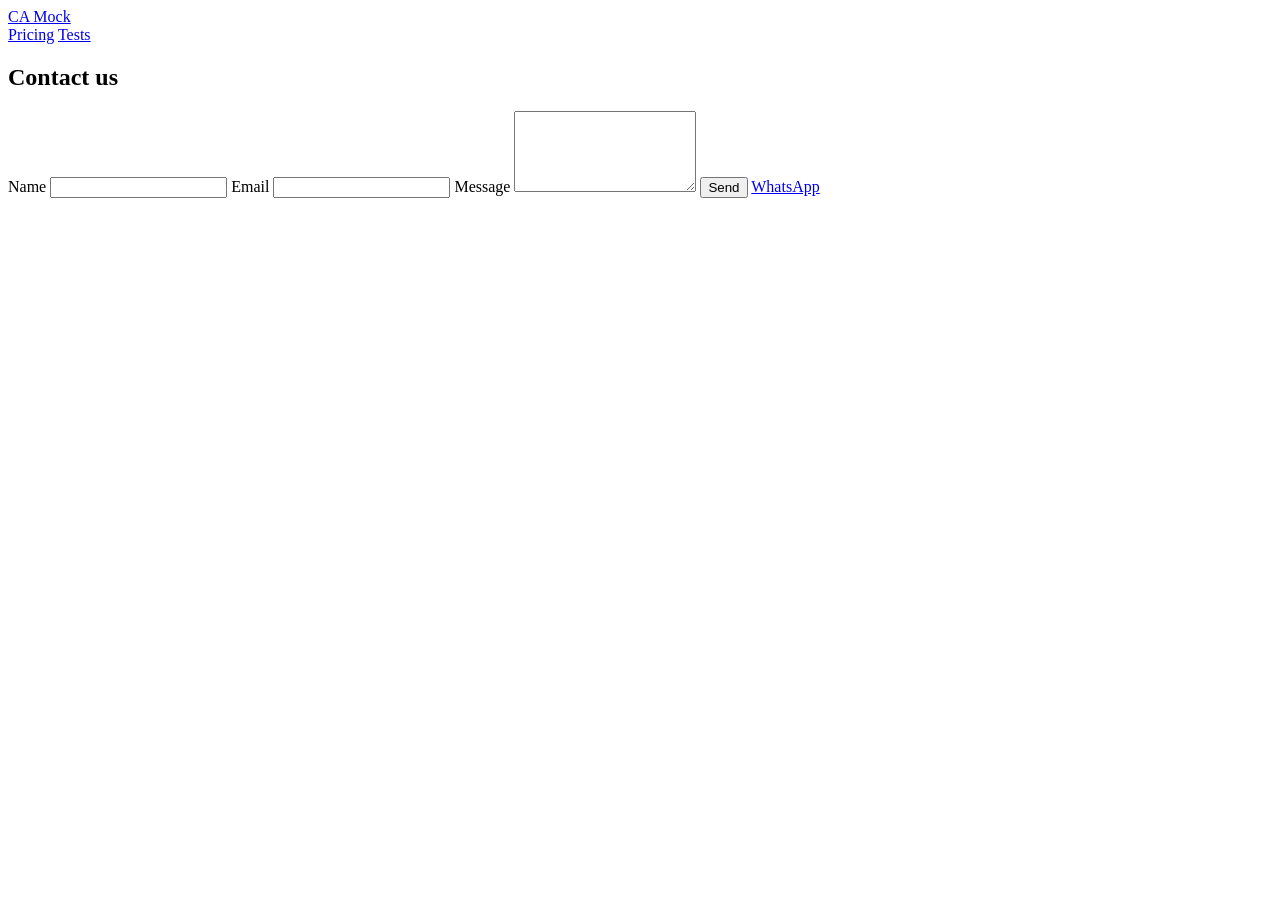
==== contact.html @ 7228fe90 "Add contact.html with contact form layout" ====
<!DOCTYPE html>
<html lang="en">
<head>
  <meta charset="UTF-8" />
  <meta name="viewport" content="width=device-width, initial-scale=1" />
  <title>Contact • CA Mock</title>
  <link rel="stylesheet" href="style.css" />
  <script defer src="app.js"></script>
</head>
<body>
  <header class="site-header">
    <div class="container header-row">
      <a class="brand" href="index.html">CA Mock</a>
      <nav>
        <a href="pricing.html">Pricing</a>
        <a href="tests.html">Tests</a>
      </nav>
    </div>
  </header>

  <section class="container narrow">
    <div class="card">
      <h2>Contact us</h2>
      <form id="contactForm" class="stack">
        <label>Name
          <input type="text" id="cName" required>
        </label>
        <label>Email
          <input type="email" id="cEmail" required>
        </label>
        <label>Message
          <textarea id="cMsg" rows="5" required></textarea>
        </label>
        <button class="btn" type="submit">Send</button>
        <a class="btn outline block" id="waBtn" target="_blank" href="https://wa.me/919999999999">WhatsApp</a>
      </form>
    </div>
  </section>
</body>
</html>
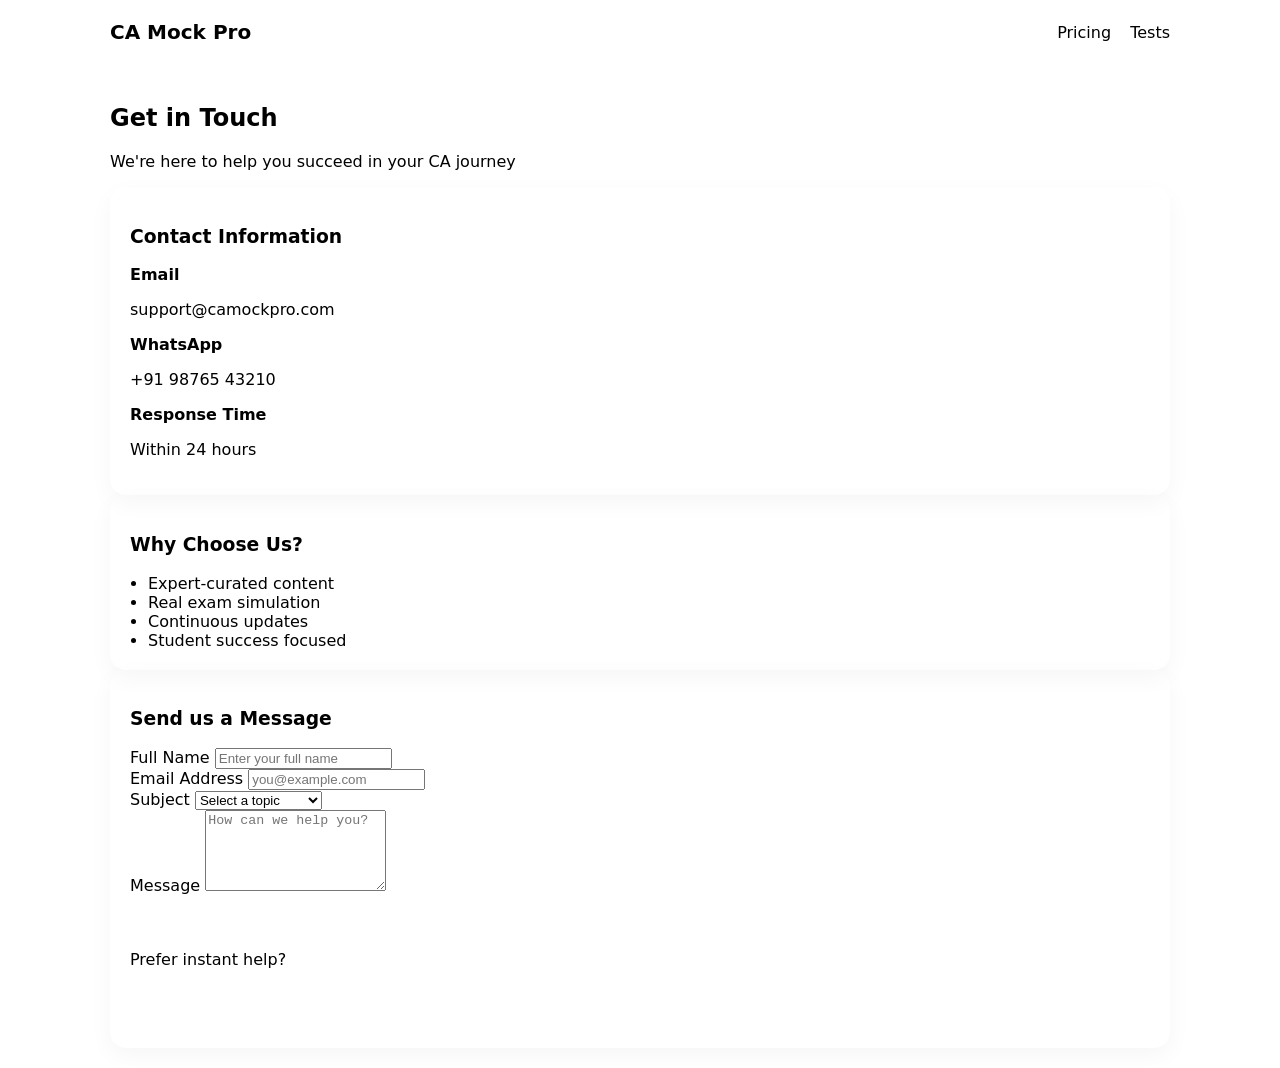
==== commit 0ecb4b0e: "Update contact.html" ====
--- a/contact.html
+++ b/contact.html
@@ -1,16 +1,20 @@
+<!-- ============================== contact.html ============================== -->
 <!DOCTYPE html>
 <html lang="en">
 <head>
   <meta charset="UTF-8" />
   <meta name="viewport" content="width=device-width, initial-scale=1" />
-  <title>Contact • CA Mock</title>
+  <title>Contact • CA Mock Pro</title>
   <link rel="stylesheet" href="style.css" />
   <script defer src="app.js"></script>
 </head>
 <body>
   <header class="site-header">
     <div class="container header-row">
-      <a class="brand" href="index.html">CA Mock</a>
+      <a class="brand" href="index.html">
+        <i class="fas fa-graduation-cap"></i>
+        CA Mock Pro
+      </a>
       <nav>
         <a href="pricing.html">Pricing</a>
         <a href="tests.html">Tests</a>
@@ -18,22 +22,90 @@
     </div>
   </header>
 
-  <section class="container narrow">
-    <div class="card">
-      <h2>Contact us</h2>
-      <form id="contactForm" class="stack">
-        <label>Name
-          <input type="text" id="cName" required>
-        </label>
-        <label>Email
-          <input type="email" id="cEmail" required>
-        </label>
-        <label>Message
-          <textarea id="cMsg" rows="5" required></textarea>
-        </label>
-        <button class="btn" type="submit">Send</button>
-        <a class="btn outline block" id="waBtn" target="_blank" href="https://wa.me/919999999999">WhatsApp</a>
-      </form>
+  <section class="container contact-page">
+    <div class="page-header text-center">
+      <h1>Get in Touch</h1>
+      <p>We're here to help you succeed in your CA journey</p>
+    </div>
+    
+    <div class="contact-grid">
+      <div class="contact-info">
+        <div class="card card-elevated">
+          <h3>Contact Information</h3>
+          <div class="contact-method">
+            <i class="fas fa-envelope"></i>
+            <div>
+              <strong>Email</strong>
+              <p>support@camockpro.com</p>
+            </div>
+          </div>
+          <div class="contact-method">
+            <i class="fab fa-whatsapp"></i>
+            <div>
+              <strong>WhatsApp</strong>
+              <p>+91 98765 43210</p>
+            </div>
+          </div>
+          <div class="contact-method">
+            <i class="fas fa-clock"></i>
+            <div>
+              <strong>Response Time</strong>
+              <p>Within 24 hours</p>
+            </div>
+          </div>
+        </div>
+        
+        <div class="card card-elevated">
+          <h3>Why Choose Us?</h3>
+          <ul class="feature-list tight">
+            <li><i class="fas fa-check"></i> Expert-curated content</li>
+            <li><i class="fas fa-check"></i> Real exam simulation</li>
+            <li><i class="fas fa-check"></i> Continuous updates</li>
+            <li><i class="fas fa-check"></i> Student success focused</li>
+          </ul>
+        </div>
+      </div>
+      
+      <div class="contact-form">
+        <div class="card card-elevated">
+          <h3>Send us a Message</h3>
+          <form id="contactForm" class="stack">
+            <div class="form-group">
+              <label for="cName">Full Name</label>
+              <input type="text" id="cName" required placeholder="Enter your full name">
+            </div>
+            <div class="form-group">
+              <label for="cEmail">Email Address</label>
+              <input type="email" id="cEmail" required placeholder="you@example.com">
+            </div>
+            <div class="form-group">
+              <label for="cSubject">Subject</label>
+              <select id="cSubject" required>
+                <option value="">Select a topic</option>
+                <option value="technical">Technical Issue</option>
+                <option value="billing">Billing & Payment</option>
+                <option value="content">Test Content</option>
+                <option value="suggestion">Suggestion</option>
+                <option value="other">Other</option>
+              </select>
+            </div>
+            <div class="form-group">
+              <label for="cMsg">Message</label>
+              <textarea id="cMsg" rows="5" required placeholder="How can we help you?"></textarea>
+            </div>
+            <button class="btn btn-primary btn-block" type="submit">
+              <i class="fas fa-paper-plane"></i>Send Message
+            </button>
+          </form>
+          
+          <div class="whatsapp-cta">
+            <p>Prefer instant help?</p>
+            <a class="btn btn-success btn-block" id="waBtn" target="_blank" href="https://wa.me/919876543210">
+              <i class="fab fa-whatsapp"></i>Chat on WhatsApp
+            </a>
+          </div>
+        </div>
+      </div>
     </div>
   </section>
 </body>
--- a/style.css
+++ b/style.css
@@ -0,0 +1,39 @@
+<style>
+:root{--brand:#004aad;--accent:#ff9800;--ink:#1f2937;--muted:#6b7280;--bg:#f7f9fc;--card:#ffffff;--ring:#e5e7eb}
+*{box-sizing:border-box}
+html,body{margin:0;padding:0;font-family:Poppins,system-ui,-apple-system,Segoe UI,Roboto,sans-serif;color:var(--ink);background:var(--bg)}
+a{color:var(--brand);text-decoration:none}
+.container{max-width:1100px;margin:0 auto;padding:20px}
+.container.narrow{max-width:720px}
+.header-row,.footer-row{display:flex;align-items:center;justify-content:space-between;gap:16px}
+.site-header{position:sticky;top:0;background:#fff;border-bottom:1px solid var(--ring);z-index:20}
+.brand{font-weight:700;font-size:20px;color:var(--brand)}
+nav a{margin-left:14px}
+.btn{display:inline-block;background:var(--accent);color:#fff;padding:12px 18px;border-radius:10px;font-weight:600;border:0;cursor:pointer}
+.btn:hover{filter:brightness(0.95)}
+.btn.outline{background:#fff;color:var(--accent);border:2px solid var(--accent)}
+.btn.sm{padding:8px 12px;font-size:14px}
+.btn.block{display:block;width:100%;text-align:center}
+.badge{position:absolute;top:10px;right:10px;background:#10b981;color:#fff;padding:4px 8px;border-radius:999px;font-size:12px}
+.hero{padding:40px 0}
+.hero-grid{display:grid;grid-template-columns:1.3fr .7fr;gap:24px;align-items:center}
+.card{position:relative;background:var(--card);border:1px solid var(--ring);border-radius:16px;padding:20px;box-shadow:0 8px 24px rgba(0,0,0,.04)}
+.grid3{display:grid;grid-template-columns:repeat(3,1fr);gap:20px}
+.ticks{margin-top:12px}
+.ticks li{margin:6px 0}
+.tight{margin:0;padding-left:18px}
+.muted{color:var(--muted)}
+.small{font-size:12px}
+.price{font-size:32px;font-weight:700;margin:6px 0}
+.popular{border-color:#fde68a;box-shadow:0 0 0 3px #fef3c7 inset}
+.tabs{display:flex;gap:10px;margin:10px 0}
+.tab{background:#fff;border:1px solid var(--ring);padding:10px 14px;border-radius:999px;cursor:pointer}
+.tab.active{background:#eef2ff;border-color:#c7d2fe}
+.auth .card + .card{margin-top:20px}
+.hidden{display:none}
+.test-q{border-top:1px solid var(--ring);padding:14px 0}
+.test-actions{display:flex;gap:10px;margin-top:12px}
+.hero-card .card{margin-top:10px}
+.footer-row{padding:16px 0;color:var(--muted)}
+@media (max-width:900px){.hero-grid{grid-template-columns:1fr}.grid3{grid-template-columns:1fr}.header-row{flex-wrap:wrap}}
+</style>
